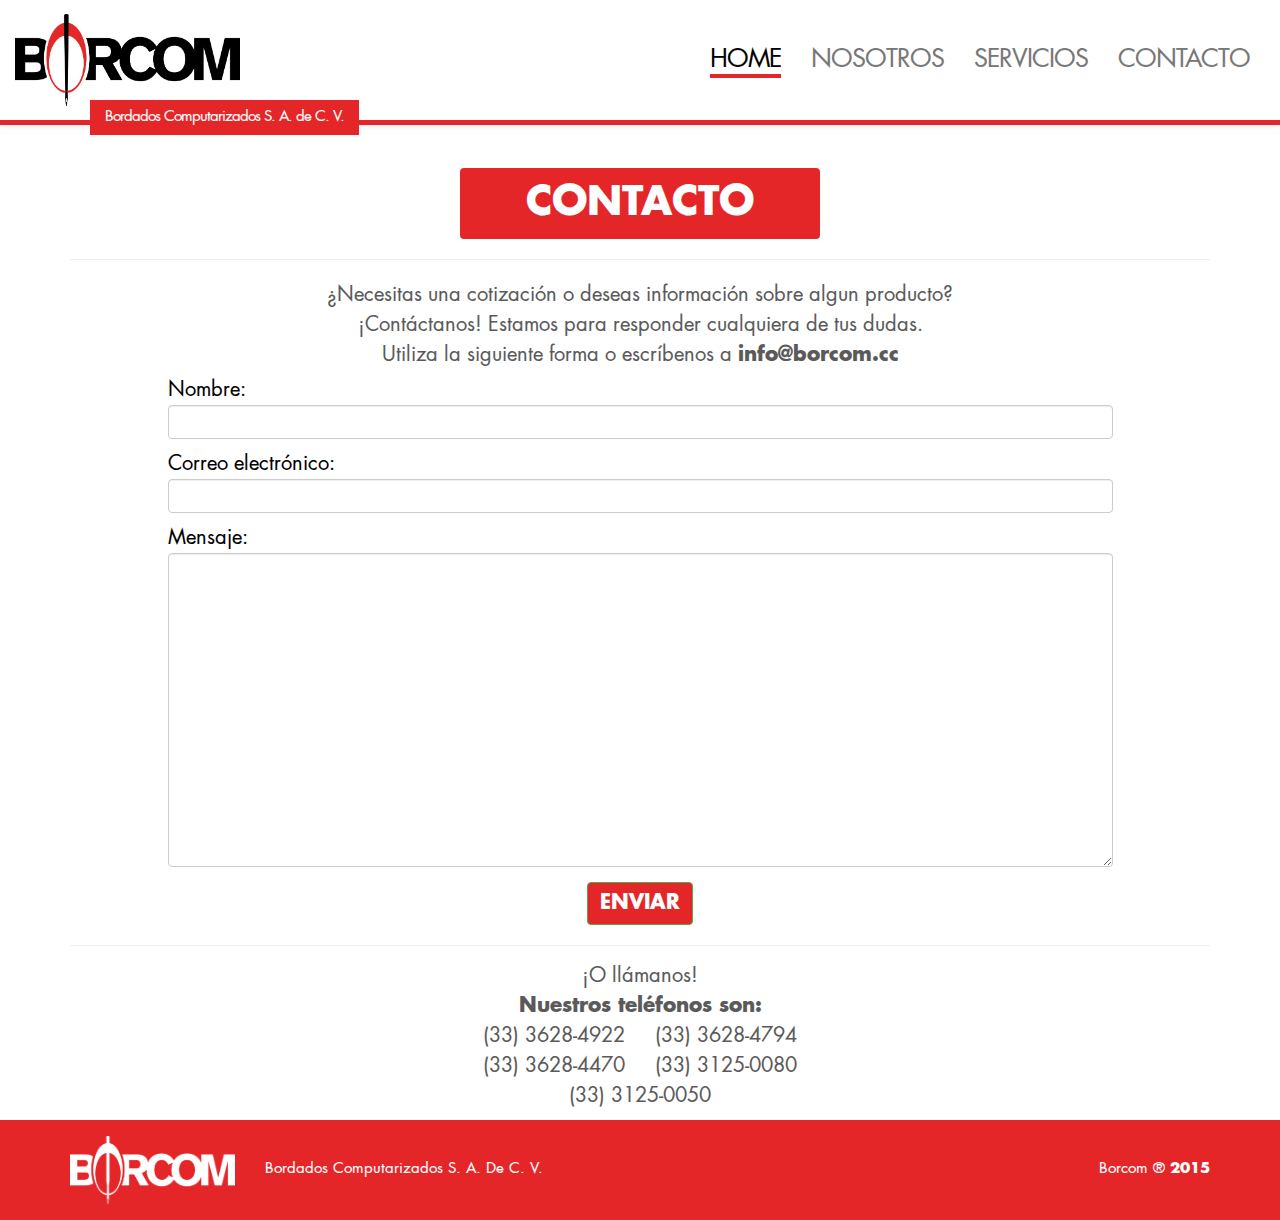
==== contacto.html @ 3049693a "hoja de contacto" ====
<!DOCTYPE html>
<html lang="es">
  <head>
    <meta charset="utf-8">
    <meta http-equiv="X-UA-Compatible" content="IE=edge">
    <meta name="viewport" content="width=device-width, initial-scale=1">
    <!-- The above 3 meta tags *must* come first in the head; any other head content must come *after* these tags -->
    <title>BorCom</title>

    <!-- Bootstrap -->
    <link href="css/bootstrap.min.css" rel="stylesheet">
    <link href="fonts/fonts.css" rel="stylesheet">
    <link href="css/borcom.css" rel="stylesheet">

    <!-- HTML5 shim and Respond.js for IE8 support of HTML5 elements and media queries -->
    <!-- WARNING: Respond.js doesn't work if you view the page via file:// -->
    <!--[if lt IE 9]>
      <script src="https://oss.maxcdn.com/html5shiv/3.7.2/html5shiv.min.js"></script>
      <script src="https://oss.maxcdn.com/respond/1.4.2/respond.min.js"></script>
    <![endif]-->
  </head>
  <body>
    <nav id="nav" class="navbar navbar-default">
      <span class="slogan f-med s15 text-white bg-red">Bordados Computarizados S. A. de C. V.</span>
      <div class="container-fluid">
        <div class="row">
          <div class="navbar-header col-lg-3 col-md-3 col-sm-3 col-xs-12">
            <div class="navBody">
              <div class="center-container">
                <div class="center-content">
                  <button type="button" class="navbar-toggle collapsed pull-right btn-collapsed" data-toggle="collapse" data-target="#navigator" aria-expanded="false">
                    <span class="sr-only">Toggle navigation</span>
                    <span class="icon-bar"></span>
                    <span class="icon-bar"></span>
                    <span class="icon-bar"></span>
                  </button>
                  <a href="index.html" class="logo navBody">
                    <img class="img-responsive logo" src="img/logo/borcom.png">
                  </a>
                </div>
              </div>
            </div>
          </div>
          <div class="collapse navbar-collapse" id="navigator">
            <div class="navBody col-lg-9 col-md-9 col-sm-9 col-xs-12 pull-right">
              <div class="center-container">
                <div class="center-content">
                  <ul class="nav navbar-nav navbar-right f-med s25 ls-1 text-uppercase text-black">
                    <li id="homeLink" role="presentation" class="active">
                      <a class="navBody" href="index.html">
                        <div class="center-container">
                          <div class="center-content">
                            <span>Home</span>
                          </div>
                        </div>
                      </a>
                    </li>
                    <li id="nosotrosLink" class="dropdown" role="presentation">
                      <a href="nosotros.html" class="navBody">
                        <div class="center-container">
                          <div class="center-content">
                            <span>Nosotros</span>
                          </div>
                        </div>
                      </a>
                      <ul class="dropdown-menu">
                        <li><a href="nosotros.html#historia">Historia</a></li>
                        <li><a href="nosotros.html#tecnologia">Tecnologia</a></li>
                        <li><a href="nosotros.html#calidad">Calidad</a></li>
                        <li><a href="nosotros.html#servicio">Servicio</a></li>
                      </ul>
                    </li>
                    <li id="serviciosLink" class="dropdown" role="presentation">
                      <a href="servicios.html" class="navBody">
                        <div class="center-container">
                          <div class="center-content">
                            <span>Servicios</span>
                          </div>
                        </div>
                      </a>
                      <ul class="dropdown-menu">
                        <li><a href="servicios.html#etiquetas">Etiquetas</a></li>
                        <li><a href="servicios.html#bordados">Bordados</a></li>
                        <li><a href="servicios.html#otrosServicios">Otros Servicios</a></li>
                        <li><a href="servicios.html#masInfo">Pide una <br>Cotización</a></li>
                      </ul>
                    </li>
                    <li id="contactoLink" role="presentation">
                      <a class="navBody" href="#">
                        <div class="center-container">
                          <div class="center-content">
                            <span>Contacto</span>
                          </div>
                        </div>
                      </a>
                    </li>
                  </ul>
                </div>
              </div>
            </div>
          </div>
        </div>
      </div>
    </nav>
    <section id="contacto">
      <div class="container">
        <div class="row">
          <div class="col-lg-4 col-md-4 col-sm-6 col-xs-10 col-lg-offset-4 col-md-offset-4 col-sm-offset-3 col-xs-offset-1">
            <br><br>
            <h1 class="btn f-bold s40 text-center text-uppercase text-white bg-red center-block">contacto</h1>
          </div>
        </div>
        <hr>
        <div class="row">
          <div class="col-lg-10 col-md-10 col-sm-10 col-xs-12 col-lg-offset-1 col-md-offset-1 col-sm-offset-1 col-xs-offset-0">
            <p class="f-med s20 lh1-5 text-center text-dark2">
              ¿Necesitas una cotización o deseas información sobre algun producto?
              <br>¡Contáctanos! Estamos para responder cualquiera de tus dudas.
              <br>Utiliza la siguiente forma o escríbenos a <span class="f-bold">info@borcom.cc</span>
            </p>
          </div>
        </div>
        <div class="row">
          <div class="col-lg-10 col-md-10 col-sm-10 col-xs-12 col-lg-offset-1 col-md-offset-1 col-sm-offset-1 col-xs-offset-0">
            <form>
              <div class="form-group">
                <label class="f-book s20 text-black">Nombre:</label>
                <input type="text" class="form-control f-med" id="form_name" name="form_name" required="">
              </div>
              <div class="form-group">
                <label class="f-book s20 text-black">Correo electrónico:</label>
                <input type="email" class="form-control f-med" id="form_mail" name="form_mail" required>
              </div>
              <div class="form-group">
                <label class="f-book s20 text-black">Mensaje:</label>
                <textarea class="form-control f-med" id="form_msg" name="form_msg" rows="15" required></textarea>
              </div>
              <input type="submit" id="submit" name="submit" class="btn btn-success f-bold s20 text-uppercase bg-red text-white center-block" value="enviar">
            </form>
          </div>
        </div>
        <hr>
        <div class="row">
          <div class="col-lg-10 col-md-10 col-sm-10 col-xs-12 col-lg-offset-1 col-md-offset-1 col-sm-offset-1 col-xs-offset-0">
            <p class="f-med s20 text-center text-dark2">
              ¡O llámanos!
            </p>
            <p class="f-bold s20 text-center text-dark2">
              Nuestros teléfonos son:
            </p>
          </div>
          <div class="col-lg-6 col-md-6 col-sm-6 col-xs-6">
            <p class="f-med s20 text-right text-dark2">
              (33) 3628-4922
            </p>
            <p class="f-med s20 text-right text-dark2">
              (33) 3628-4470
            </p>
          </div>
          <div class="col-lg-6 col-md-6 col-sm-6 col-xs-6">
            <p class="f-med s20 text-left text-dark2">
              (33) 3628-4794
            </p>
            <p class="f-med s20 text-left text-dark2">
              (33) 3125-0080
            </p>
          </div>
          <div class="col-lg-10 col-md-10 col-sm-10 col-xs-12 col-lg-offset-1 col-md-offset-1 col-sm-offset-1 col-xs-offset-0">
            <p class="f-med s20 text-center text-dark2">
              (33) 3125-0050
            </p>
          </div>
        </div>
      </div>
    </section>
    <footer id="footer" class="footer2">
      <div class="container">
        <div class="row">
          <div class="col-lg-2 col-md-2 col-sm-3 col-xs-3 footerElem">
            <div class="center-container">
              <div class="center-content">
                <img src="img/logo/borcomWhite.png" class="img-responsive logo">
              </div>
            </div>
          </div>
          <div class="col-lg-4 col-md-4 col-sm-5 col-xs-5 footerElem">
            <div class="center-container">
              <div class="center-content">
                <p class="f-book s15 text-capitalize text-white">
                  Bordados Computarizados S. A. de C. V.
                </p>
              </div>
            </div>
          </div>
          <div class="col-lg-3 col-md-3 col-sm-4 col-xs-4 footerElem pull-right">
            <div class="center-container">
              <div class="center-content">
                <p class="f-book s15 text-right text-capitalize text-white">
                  Borcom &reg; <span class="f-bold">2015</span>
                </p>
              </div>
            </div>
          </div>
        </div>
      </div>
    </footer>

    <!-- jQuery (necessary for Bootstrap's JavaScript plugins) -->
    <script src="https://ajax.googleapis.com/ajax/libs/jquery/1.11.3/jquery.min.js"></script>
    <!-- Include all compiled plugins (below), or include individual files as needed -->
    <script src="js/bootstrap.min.js"></script>
    <script src="js/utils.js"></script>
    <script src="fonts/fonts.js"></script>

  </body>
</html>
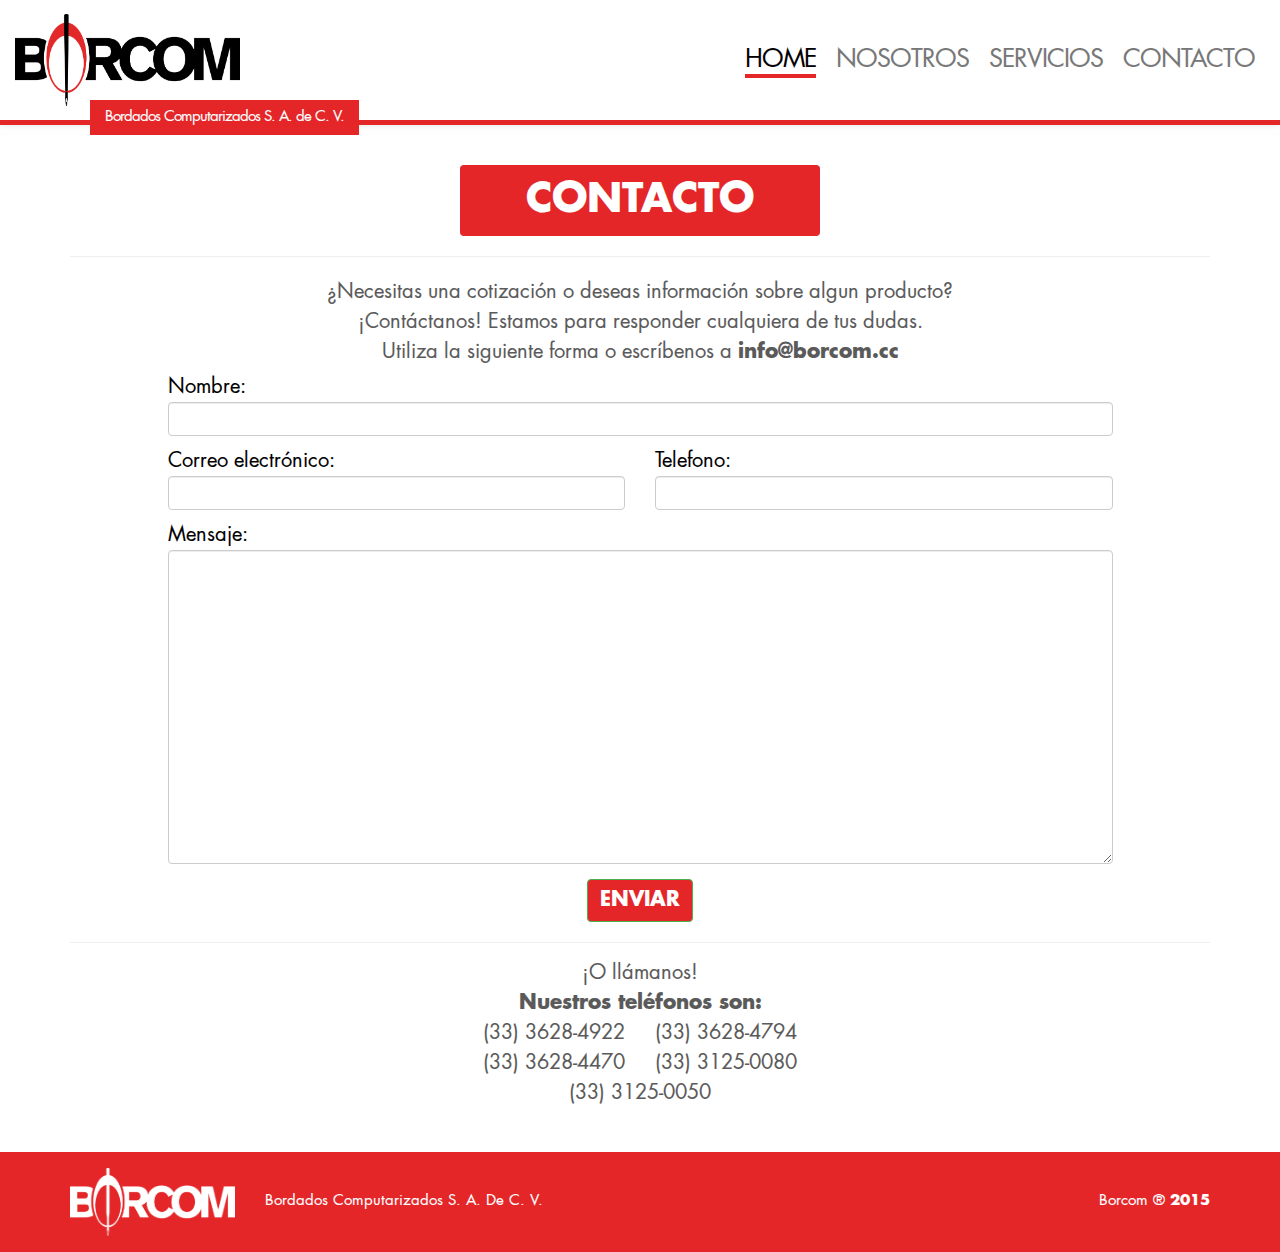
==== commit 55839188: "diseño de correo y últimos ajustes" ====
--- a/contacto.html
+++ b/contacto.html
@@ -106,7 +106,6 @@
       <div class="container">
         <div class="row">
           <div class="col-lg-4 col-md-4 col-sm-6 col-xs-10 col-lg-offset-4 col-md-offset-4 col-sm-offset-3 col-xs-offset-1">
-            <br><br>
             <h1 class="btn f-bold s40 text-center text-uppercase text-white bg-red center-block">contacto</h1>
           </div>
         </div>
@@ -122,20 +121,36 @@
         </div>
         <div class="row">
           <div class="col-lg-10 col-md-10 col-sm-10 col-xs-12 col-lg-offset-1 col-md-offset-1 col-sm-offset-1 col-xs-offset-0">
-            <form>
+            <form method="POST">
               <div class="form-group">
                 <label class="f-book s20 text-black">Nombre:</label>
                 <input type="text" class="form-control f-med" id="form_name" name="form_name" required="">
               </div>
-              <div class="form-group">
-                <label class="f-book s20 text-black">Correo electrónico:</label>
-                <input type="email" class="form-control f-med" id="form_mail" name="form_mail" required>
+              <div class="row">
+                <div class="form-group col-lg-mg-6 col-md-6">
+                  <label class="f-book s20 text-black">Correo electrónico:</label>
+                  <input type="email" class="form-control f-med" id="form_mail" name="form_mail" required>
+                </div>
+                <div class="form-group col-lg-mg-6 col-md-6">
+                  <label class="f-book s20 text-black">Telefono:</label>
+                  <input type="text" class="form-control f-med" id="form_phone" name="form_phone" required>
+                </div>
               </div>
               <div class="form-group">
                 <label class="f-book s20 text-black">Mensaje:</label>
                 <textarea class="form-control f-med" id="form_msg" name="form_msg" rows="15" required></textarea>
               </div>
               <input type="submit" id="submit" name="submit" class="btn btn-success f-bold s20 text-uppercase bg-red text-white center-block" value="enviar">
+              <div class="success alert alert-success hidden">
+                <span class="close glyphicon glyphicon-remove"></span>
+                <div class="center-container">
+                  <div class="center-content text-center">
+                    <p class="f-book s20 text-dark">
+                      Su mensaje se ha enviado exitosamente, gracias.
+                    </p>
+                  </div>
+                </div>
+              </div>
             </form>
           </div>
         </div>
--- a/css/borcom.css
+++ b/css/borcom.css
@@ -34,6 +34,11 @@
   #historia {
     background-image: none!important;
   }
+  section {
+    padding-top: 25px!important;
+    padding-bottom: 25px!important;
+    height: auto!important;
+  }
 }
 
 /* Small devices (tablets, 768px and up) */
@@ -97,6 +102,10 @@
   #homeContacto {
     height: 300px;
   }
+}
+
+.mobile {
+  padding-top: 120px;
 }
 
 #nav {
@@ -124,6 +133,10 @@
   border: 0;
 }
 
+#nav li>a{
+  padding: 10px;
+}
+
 #nav .navbar-collapse.collapse, #nav .navbar-collapse.collapsing {
   background-color: #ffffff;
   text-align: center;
@@ -132,12 +145,29 @@
 #nav .navbar-collapse.collapse.in .navBody,
 #nav .navbar-collapse.collapsing .navBody {
   height: auto!important;
+}
+
+#nav .navbar-toggle:focus,
+#nav .navbar-toggle:hover {
+  background-color: transparent;
+}
+#nav .navbar-toggle {
+  border:none;
 }
 
 #nav .navbar-nav>.active>a,
 #nav .navbar-nav>.active>a:focus {
   background-color: #ffffff;
   color: #000;
+}
+@media (max-width:768px) {
+  #nav .navbar-nav>.active>a,
+  #nav .navbar-nav>.active>a:focus {
+    background-color: transparent;
+  }
+  #nav .navbar-nav>li>a {
+    margin-top: 15px;
+  }
 }
 
 #nav .navbar-nav>.active span {
@@ -192,26 +222,69 @@
 
 .slogan {
   position: absolute;
+  z-index: 100000;
   bottom: -15px;
+  left: 90px;
   padding: 10px 15px;
-  left: 90px;
   letter-spacing: -1px;
   z-index: 10000;
 }
 
 .jumbotron {
   height: 700px;
-  background-image: url('../img/jumbotron-bg.png');
   background-repeat: no-repeat;
   background-position: center;
   background-size: cover;
 }
 
+.carousel-fade .carousel-inner .item {
+  -webkit-transition-property: opacity;
+  transition-property: opacity;
+}
+.carousel-fade .carousel-inner .item,
+.carousel-fade .carousel-inner .active.left,
+.carousel-fade .carousel-inner .active.right {
+  opacity: 0;
+}
+.carousel-fade .carousel-inner .active,
+.carousel-fade .carousel-inner .next.left,
+.carousel-fade .carousel-inner .prev.right {
+  opacity: 1;
+}
+.carousel-fade .carousel-inner .next,
+.carousel-fade .carousel-inner .prev,
+.carousel-fade .carousel-inner .active.left,
+.carousel-fade .carousel-inner .active.right {
+  left: 0;
+  -webkit-transform: translate3d(0, 0, 0);
+          transform: translate3d(0, 0, 0);
+}
+.carousel-fade .carousel-control {
+  z-index: 2;
+}
+
 #homeHeader {
-  background-image: url('../img/jumbotron-bg.png');
+  box-shadow: 0 0 10px rgba(0,0,0,.5);
+}
+
+#homeHeader .carousel-inner, #homeHeader .item{
+  height: 100%;
+}
+
+#homeHeader .item{
   background-repeat: no-repeat;
   background-position: center;
   background-size: cover;
+}
+
+#homeHeader .item1 {
+  background-image: url('../img/jumbotron-bg1.png');
+}
+#homeHeader .item2 {
+  background-image: url('../img/jumbotron-bg2.png');
+}
+#homeHeader .item3 {
+  background-image: url('../img/jumbotron-bg3.png');
 }
 
 #homeWelcome {}
@@ -366,7 +439,7 @@
 }
 
 .imgSection {
-  height: 340px;
+  /*height: 340px;*/
   width: auto;
 }
 
@@ -393,10 +466,11 @@
 
 #etiquetasBody, #bordadosBody {
   height: 320px;
+  padding: 0!important;
 }
 
 .item {
-  height: 250px;
+  height: 273px;
 }
 
 .items .item.item1 {
@@ -454,6 +528,11 @@
   background-color: #ff7200;
   border-radius: 40px;
   padding: 15px 40px;
+}
+
+#contacto {
+  padding-top: 25px;
+  padding-bottom: 35px;
 }
 
 
@@ -579,3 +658,30 @@
 .bg-yellow {
   background-color: #ffea00!important;
 }
+
+.success {
+  position: absolute;
+  bottom: -30px;
+  left: 20px;
+  right: 20px;
+  height: 60px;
+  padding: 0;
+  display: block;
+}
+
+.success p {
+  margin: 0 auto;
+  padding: 0 20px;
+}
+
+.success .close {
+  position: absolute;
+  right: 6px;
+  top: 6px;
+  z-index: 100;
+}
+
+.block3 {
+  height: auto;
+  margin-top: -18px;
+}
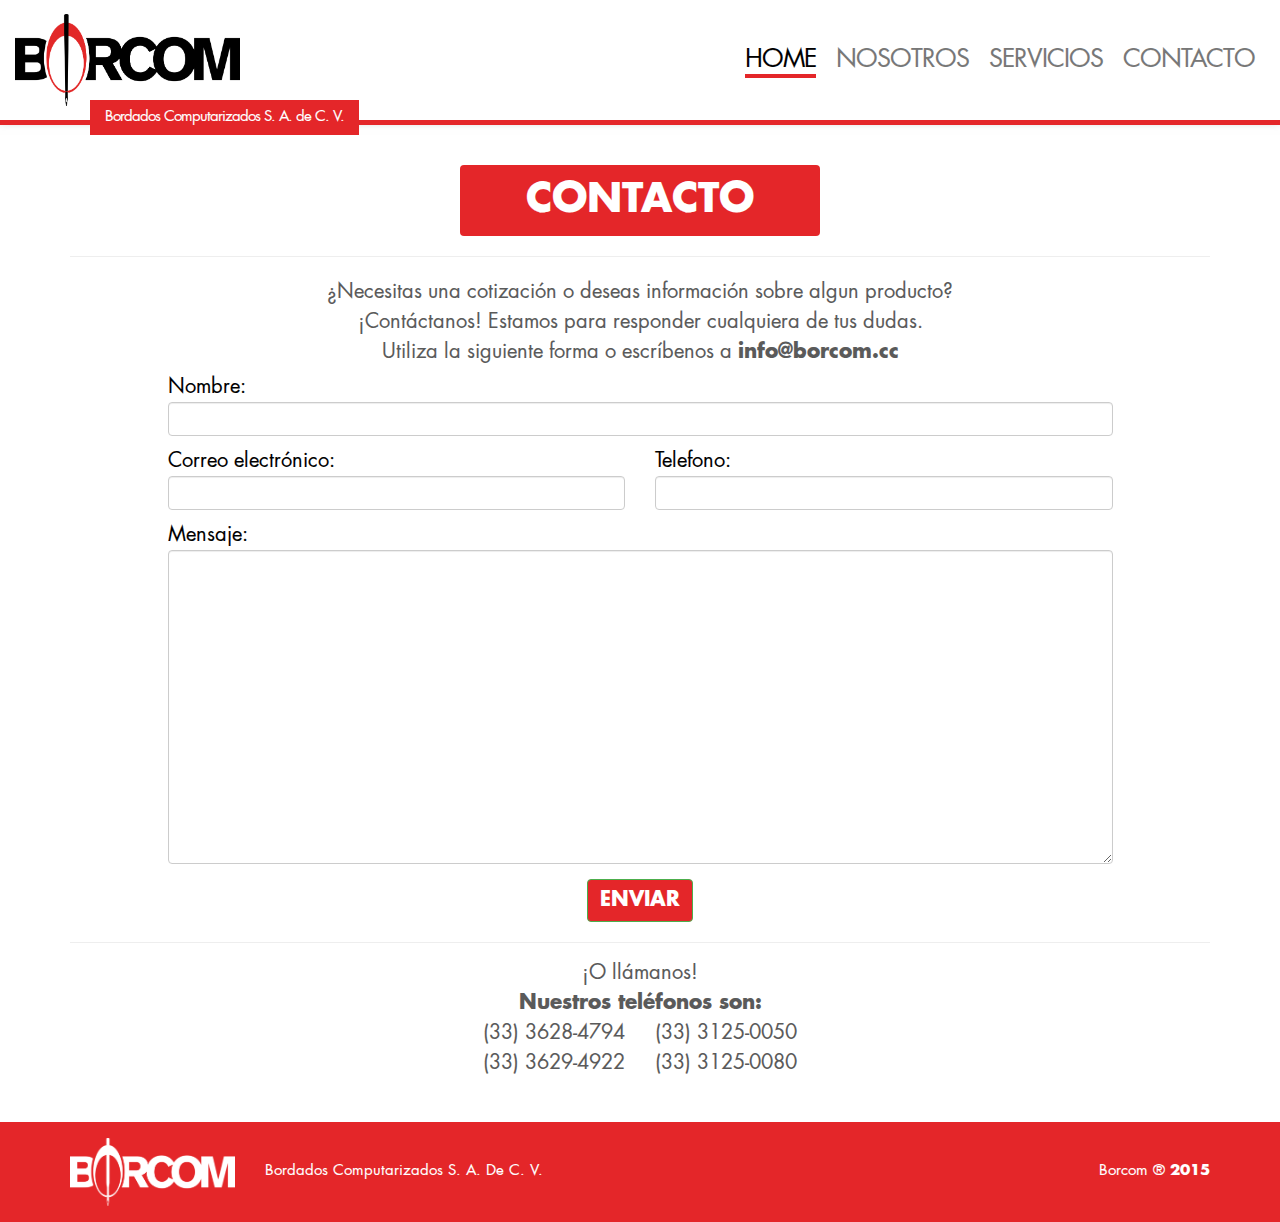
==== commit 73b5d9c2: "nueva sección y ajustes a contenidos" ====
--- a/contacto.html
+++ b/contacto.html
@@ -6,6 +6,20 @@
     <meta name="viewport" content="width=device-width, initial-scale=1">
     <!-- The above 3 meta tags *must* come first in the head; any other head content must come *after* these tags -->
     <title>BorCom</title>
+
+    <!-- Standard Favicon -->
+    <link rel="icon" type="image/x-icon" href="favicon/favicon.ico" />
+    <!-- For iPhone 4 Retina display: -->
+    <link rel="apple-touch-icon-precomposed" sizes="114x114" href="favicon/apple-touch-icon-114x114-precomposed.png">
+    <!-- For iPad: -->
+    <link rel="apple-touch-icon-precomposed" sizes="72x72" href="favicon/apple-touch-icon-72x72-precomposed.png">
+    <!-- For iPhone: -->
+    <link rel="apple-touch-icon-precomposed" href="favicon/apple-touch-icon-57x57-precomposed.png">
+    <!-- For Windows 8: -->
+    <meta name="msapplication-TileImage" content="favicon/pinned.png">
+    <meta name="msapplication-TileColor" content="#e42629">
+    <!-- For Opera Coast: -->
+    <link rel="icon" href="favicon/favicon-coast.png" sizes="228x228">
 
     <!-- Bootstrap -->
     <link href="css/bootstrap.min.css" rel="stylesheet">
@@ -81,6 +95,7 @@
                       <ul class="dropdown-menu">
                         <li><a href="servicios.html#etiquetas">Etiquetas</a></li>
                         <li><a href="servicios.html#bordados">Bordados</a></li>
+                        <li><a href="servicios.html#laser">Corte Láser</a></li>
                         <li><a href="servicios.html#otrosServicios">Otros Servicios</a></li>
                         <li><a href="servicios.html#masInfo">Pide una <br>Cotización</a></li>
                       </ul>
@@ -166,23 +181,18 @@
           </div>
           <div class="col-lg-6 col-md-6 col-sm-6 col-xs-6">
             <p class="f-med s20 text-right text-dark2">
-              (33) 3628-4922
+              (33) 3628-4794
             </p>
             <p class="f-med s20 text-right text-dark2">
-              (33) 3628-4470
+              (33) 3629-4922
             </p>
           </div>
           <div class="col-lg-6 col-md-6 col-sm-6 col-xs-6">
             <p class="f-med s20 text-left text-dark2">
-              (33) 3628-4794
+              (33) 3125-0050
             </p>
             <p class="f-med s20 text-left text-dark2">
               (33) 3125-0080
-            </p>
-          </div>
-          <div class="col-lg-10 col-md-10 col-sm-10 col-xs-12 col-lg-offset-1 col-md-offset-1 col-sm-offset-1 col-xs-offset-0">
-            <p class="f-med s20 text-center text-dark2">
-              (33) 3125-0050
             </p>
           </div>
         </div>
--- a/css/borcom.css
+++ b/css/borcom.css
@@ -456,19 +456,23 @@
   padding: 10px 0 4px 0;
 }
 
-#etiquetas, #bordados {
+#etiquetas, #bordados, #laser {
   height: 450px;
 }
-#etiquetas .btmBrdr, #bordados .btmBrdr {
+#etiquetas .btmBrdr, #bordados .btmBrdr, #laser .btmBrdr {
   border-bottom: solid 5px #b1b1b1;
   margin-bottom: 20px;
 }
 
-#etiquetasBody, #bordadosBody {
+#etiquetasBody, #bordadosBody, #laserBody {
   height: 320px;
   padding: 0!important;
 }
 
+#laserBody {
+  margin-bottom: 90px;
+}
+
 .item {
   height: 273px;
 }
@@ -505,6 +509,24 @@
 }
 .items .item.item6 {
   background-image: url('../img/servicios_6.png');
+  background-repeat: no-repeat;
+  background-position: center top;
+  background-size: cover;
+}
+.items .item.item7 {
+  background-image: url('../img/servicios_7.png');
+  background-repeat: no-repeat;
+  background-position: center top;
+  background-size: cover;
+}
+.items .item.item8 {
+  background-image: url('../img/servicios_8.png');
+  background-repeat: no-repeat;
+  background-position: center top;
+  background-size: cover;
+}
+.items .item.item9 {
+  background-image: url('../img/servicios_9.png');
   background-repeat: no-repeat;
   background-position: center top;
   background-size: cover;
